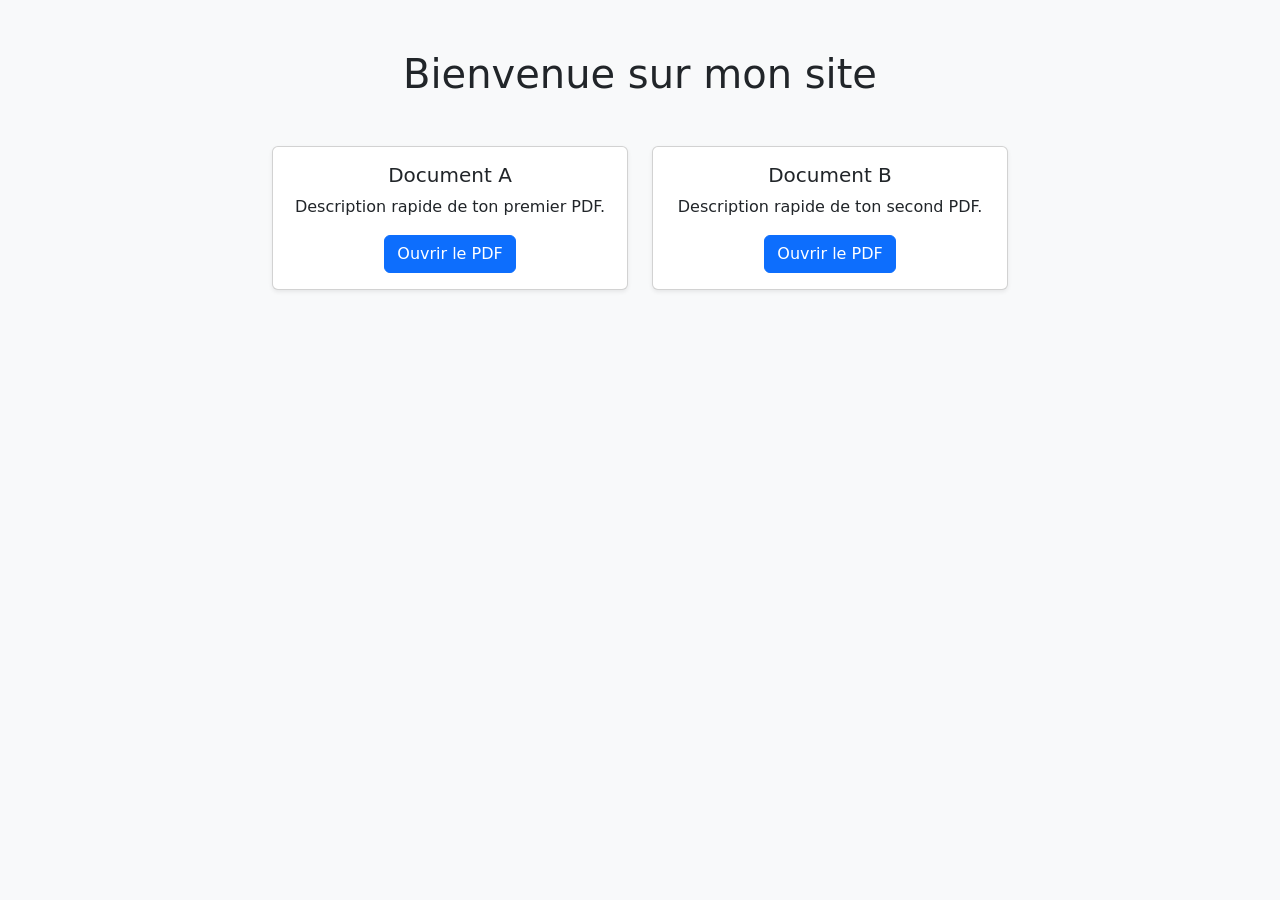
==== index.html @ 0fb9ee8d "Add initial HTML structure for PDF library site" ====
<!DOCTYPE html>
<html lang="fr">
<head>
    <meta charset="UTF-8">
    <title>Ma Bibliothèque de PDF</title>
    <link href="https://cdn.jsdelivr.net/npm/bootstrap@5.3.0/dist/css/bootstrap.min.css" rel="stylesheet">
    <style>
        body { background-color: #f8f9fa; padding-top: 50px; }
        .card { transition: transform 0.2s; }
        .card:hover { transform: scale(1.05); }
    </style>
</head>
<body>
    <div class="container text-center">
        <h1 class="mb-5">Bienvenue sur mon site</h1>
        <div class="row justify-content-center">
            
            <div class="col-md-4 mb-4">
                <div class="card shadow-sm">
                    <div class="card-body">
                        <h5 class="card-title">Document A</h5>
                        <p class="card-text">Description rapide de ton premier PDF.</p>
                        <a href="pdf/doc-a.pdf" class="btn btn-primary" target="_blank">Ouvrir le PDF</a>
                    </div>
                </div>
            </div>

            <div class="col-md-4 mb-4">
                <div class="card shadow-sm">
                    <div class="card-body">
                        <h5 class="card-title">Document B</h5>
                        <p class="card-text">Description rapide de ton second PDF.</p>
                        <a href="pdf/doc-b.pdf" class="btn btn-primary" target="_blank">Ouvrir le PDF</a>
                    </div>
                </div>
            </div>

        </div>
    </div>
</body>
</html>
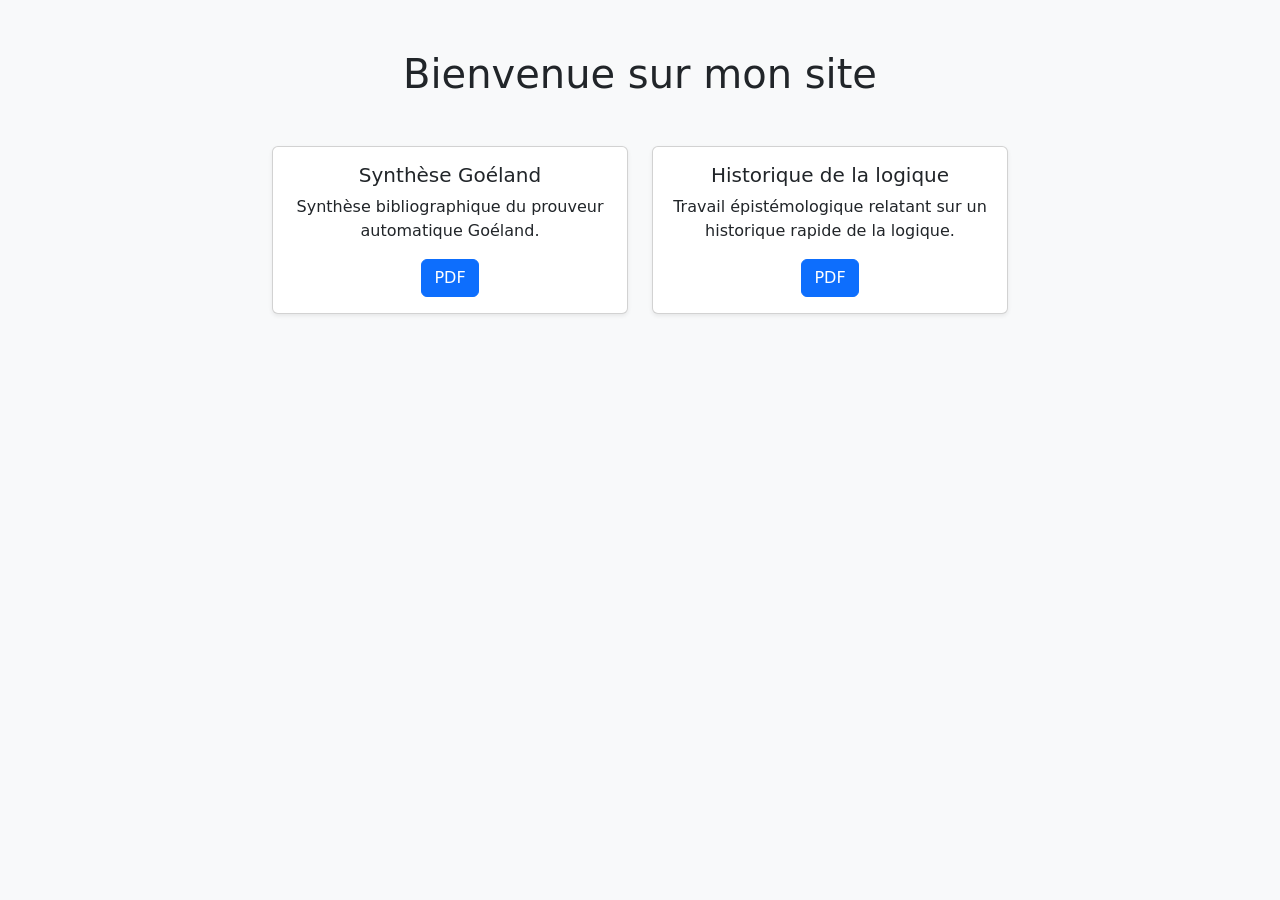
==== commit a5a0aacd: "Ajout Biblio L2 et Epistemo M1" ====
--- a/index.html
+++ b/index.html
@@ -18,9 +18,9 @@
             <div class="col-md-4 mb-4">
                 <div class="card shadow-sm">
                     <div class="card-body">
-                        <h5 class="card-title">Document A</h5>
-                        <p class="card-text">Description rapide de ton premier PDF.</p>
-                        <a href="pdf/doc-a.pdf" class="btn btn-primary" target="_blank">Ouvrir le PDF</a>
+                        <h5 class="card-title">Synthèse Goéland</h5>
+                        <p class="card-text">Synthèse bibliographique du prouveur automatique Goéland.</p>
+                        <a href="pdf/synth_goeland.pdf" class="btn btn-primary" target="_blank">PDF</a>
                     </div>
                 </div>
             </div>
@@ -28,9 +28,9 @@
             <div class="col-md-4 mb-4">
                 <div class="card shadow-sm">
                     <div class="card-body">
-                        <h5 class="card-title">Document B</h5>
-                        <p class="card-text">Description rapide de ton second PDF.</p>
-                        <a href="pdf/doc-b.pdf" class="btn btn-primary" target="_blank">Ouvrir le PDF</a>
+                        <h5 class="card-title">Historique de la logique</h5>
+                        <p class="card-text">Travail épistémologique relatant sur un historique rapide de la logique.</p>
+                        <a href="pdf/epistemo_logic.pdf" class="btn btn-primary" target="_blank">PDF</a>
                     </div>
                 </div>
             </div>
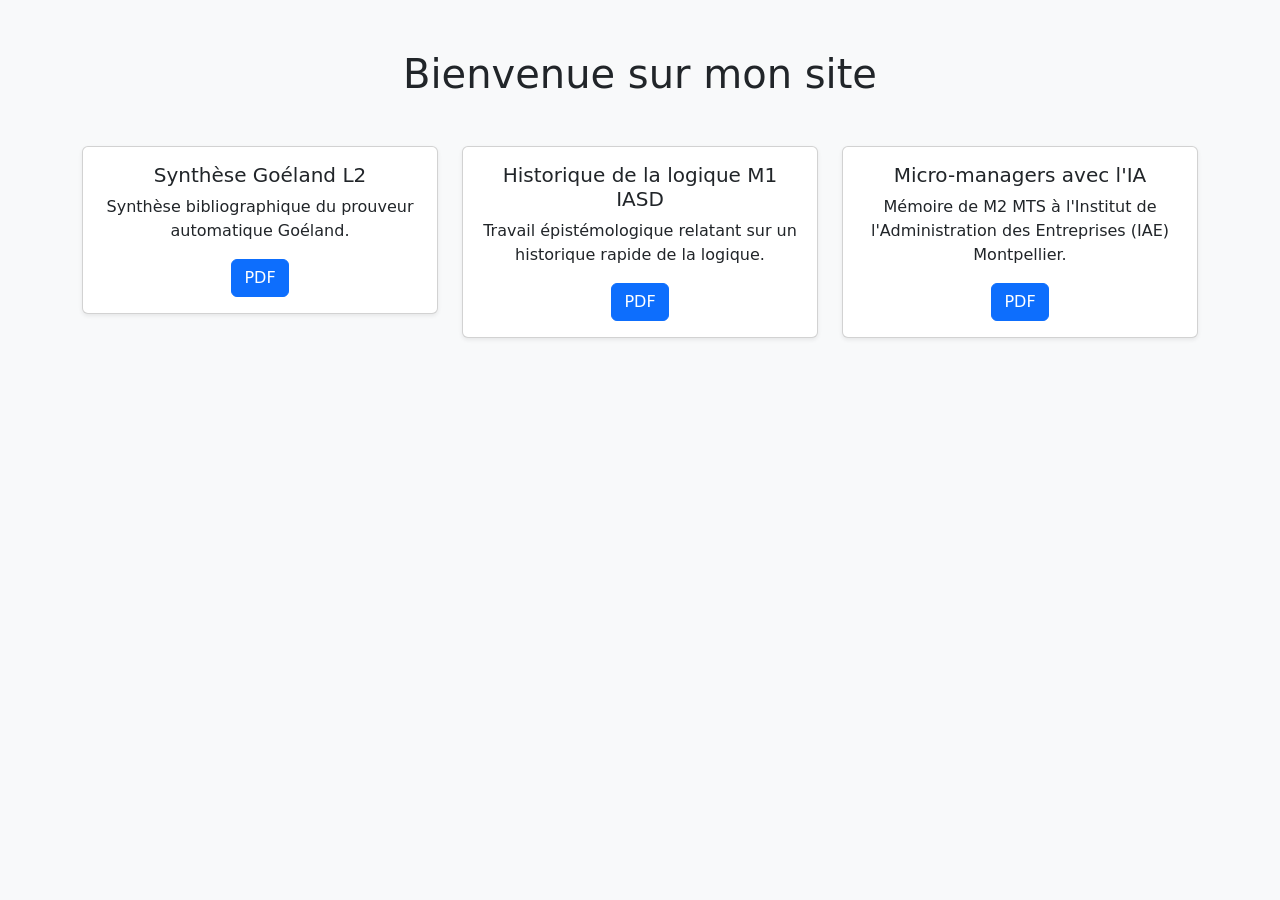
==== commit 5cd056bd: "Update card titles and add new card for Micro-managers" ====
--- a/index.html
+++ b/index.html
@@ -18,7 +18,7 @@
             <div class="col-md-4 mb-4">
                 <div class="card shadow-sm">
                     <div class="card-body">
-                        <h5 class="card-title">Synthèse Goéland</h5>
+                        <h5 class="card-title">Synthèse Goéland L2</h5>
                         <p class="card-text">Synthèse bibliographique du prouveur automatique Goéland.</p>
                         <a href="pdf/synth_goeland.pdf" class="btn btn-primary" target="_blank">PDF</a>
                     </div>
@@ -28,9 +28,19 @@
             <div class="col-md-4 mb-4">
                 <div class="card shadow-sm">
                     <div class="card-body">
-                        <h5 class="card-title">Historique de la logique</h5>
+                        <h5 class="card-title">Historique de la logique M1 IASD</h5>
                         <p class="card-text">Travail épistémologique relatant sur un historique rapide de la logique.</p>
                         <a href="pdf/epistemo_logic.pdf" class="btn btn-primary" target="_blank">PDF</a>
+                    </div>
+                </div>
+            </div>
+
+             <div class="col-md-4 mb-4">
+                <div class="card shadow-sm">
+                    <div class="card-body">
+                        <h5 class="card-title">Micro-managers avec l'IA</h5>
+                        <p class="card-text">Mémoire de M2 MTS à l'Institut de l'Administration des Entreprises (IAE) Montpellier.</p>
+                        <a href="pdf/micro_manager.pdf" class="btn btn-primary" target="_blank">PDF</a>
                     </div>
                 </div>
             </div>
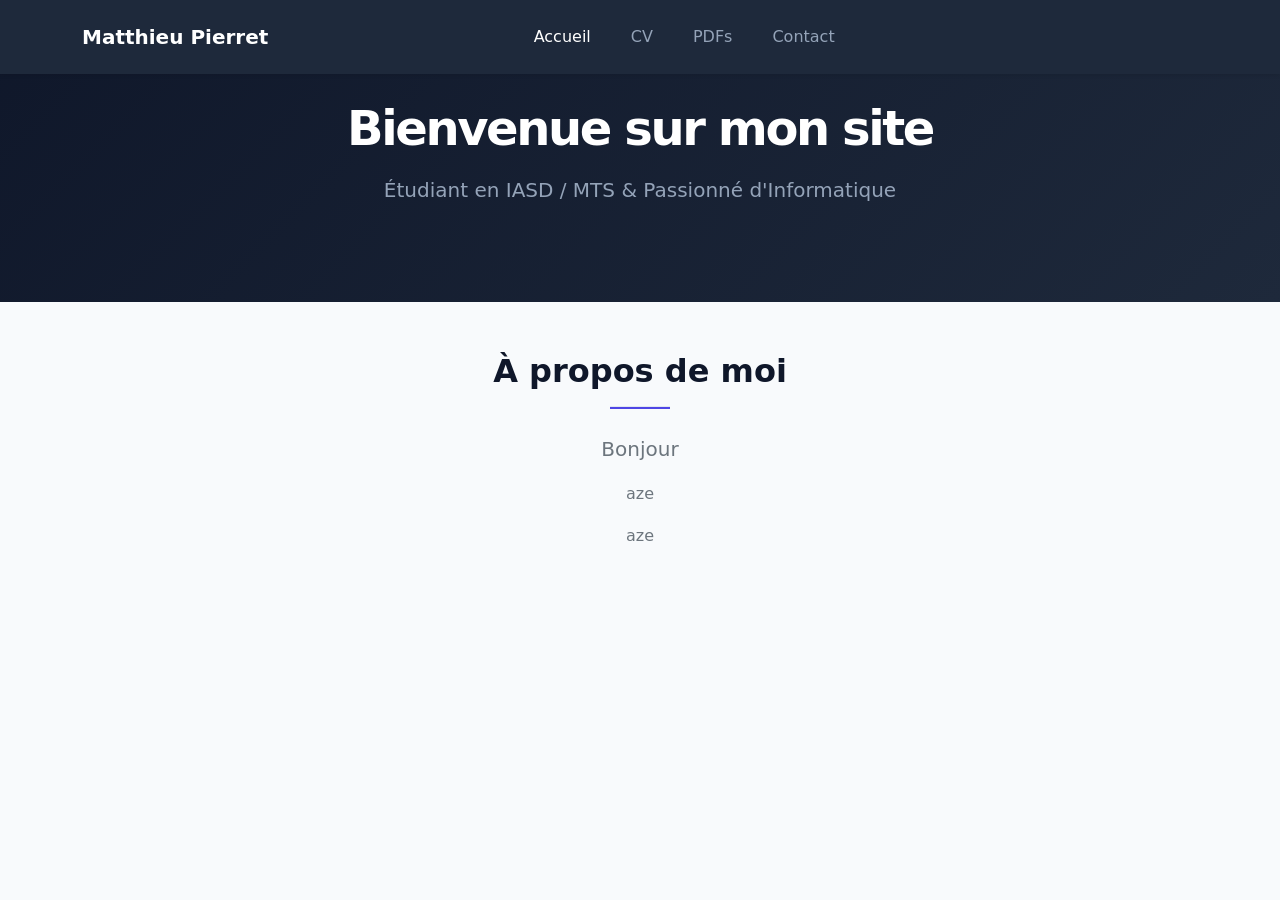
==== commit 9e65d020: "Mise à jour du site" ====
--- a/index.html
+++ b/index.html
@@ -2,50 +2,50 @@
 <html lang="fr">
 <head>
     <meta charset="UTF-8">
-    <title>Ma Bibliothèque de PDF</title>
+    <meta name="viewport" content="width=device-width, initial-scale=1.0">
+    <title>Matthieu Pierret | Accueil</title>
     <link href="https://cdn.jsdelivr.net/npm/bootstrap@5.3.0/dist/css/bootstrap.min.css" rel="stylesheet">
-    <style>
-        body { background-color: #f8f9fa; padding-top: 50px; }
-        .card { transition: transform 0.2s; }
-        .card:hover { transform: scale(1.05); }
-    </style>
+    <link href="style.css" rel="stylesheet">
 </head>
 <body>
-    <div class="container text-center">
-        <h1 class="mb-5">Bienvenue sur mon site</h1>
-        <div class="row justify-content-center">
-            
-            <div class="col-md-4 mb-4">
-                <div class="card shadow-sm">
-                    <div class="card-body">
-                        <h5 class="card-title">Synthèse Goéland L2</h5>
-                        <p class="card-text">Synthèse bibliographique du prouveur automatique Goéland.</p>
-                        <a href="pdf/synth_goeland.pdf" class="btn btn-primary" target="_blank">PDF</a>
-                    </div>
-                </div>
+
+    <nav class="navbar navbar-expand-lg navbar-dark shadow-sm fixed-top">
+        <div class="container">
+            <a class="navbar-brand" href="index.html">Matthieu Pierret</a>
+            <button class="navbar-toggler" type="button" data-bs-toggle="collapse" data-bs-target="#navbarNav">
+                <span class="navbar-toggler-icon"></span>
+            </button>
+            <div class="collapse navbar-collapse" id="navbarNav">
+                <ul class="navbar-nav mx-auto gap-2">
+                    <li class="nav-item"><a class="nav-link active" href="index.html">Accueil</a></li>
+                    <li class="nav-item"><a class="nav-link" href="cv/index.html">CV</a></li>
+                    <li class="nav-item"><a class="nav-link" href="pdfs/index.html">PDFs</a></li>
+                    <li class="nav-item"><a class="nav-link" href="contact/index.html">Contact</a></li>
+                </ul>
+                <div class="d-none d-lg-flex" style="width: 130px;"></div>
             </div>
+        </div>
+    </nav>
 
-            <div class="col-md-4 mb-4">
-                <div class="card shadow-sm">
-                    <div class="card-body">
-                        <h5 class="card-title">Historique de la logique M1 IASD</h5>
-                        <p class="card-text">Travail épistémologique relatant sur un historique rapide de la logique.</p>
-                        <a href="pdf/epistemo_logic.pdf" class="btn btn-primary" target="_blank">PDF</a>
-                    </div>
-                </div>
+    <header class="hero-section">
+        <div class="container">
+            <h1>Bienvenue sur mon site</h1>
+            <p>Étudiant en IASD / MTS & Passionné d'Informatique</p>
+        </div>
+    </header>
+
+    <main class="container mb-5">
+        <div class="row justify-content-center text-center">
+            <div class="col-md-8">
+                <h2 class="fw-bold mb-3">À propos de moi</h2>
+                <hr class="mb-4 mx-auto" style="color: #e2e8f0; width: 60px; height: 3px; background-color: #4f46e5; opacity: 1;">
+                <p class="lead text-secondary mb-3">Bonjour</p>
+                <p class="text-secondary mb-3">aze</p>
+                <p class="text-secondary">aze</p>
             </div>
+        </div>
+    </main>
 
-             <div class="col-md-4 mb-4">
-                <div class="card shadow-sm">
-                    <div class="card-body">
-                        <h5 class="card-title">Micro-managers avec l'IA</h5>
-                        <p class="card-text">Mémoire de M2 MTS à l'Institut de l'Administration des Entreprises (IAE) Montpellier.</p>
-                        <a href="pdf/micro_manager.pdf" class="btn btn-primary" target="_blank">PDF</a>
-                    </div>
-                </div>
-            </div>
-
-        </div>
-    </div>
+    <script src="https://cdn.jsdelivr.net/npm/bootstrap@5.3.0/dist/js/bootstrap.bundle.min.js"></script>
 </body>
-</html>
+</html>
--- a/style.css
+++ b/style.css
@@ -0,0 +1,105 @@
+/* ==========================================================================
+   VARIABLES DESIGN (Style moderne et pro)
+   ========================================================================== */
+   :root {
+    --primary-color: #1e293b;       /* Bleu-gris très sombre (Ardoise) */
+    --accent-color: #4f46e5;        /* Indigo moderne */
+    --accent-hover: #4338ca;
+    --bg-light: #f8fafc;           /* Fond ultra-clair et doux */
+    --text-main: #0f172a;          /* Texte presque noir pour le contraste */
+    --text-muted: #64748b;
+    --card-bg: #ffffff;
+}
+
+body {
+    font-family: system-ui, -apple-system, BlinkMacSystemFont, 'Segoe UI', Roboto, Oxygen, Ubuntu, Cantarell, sans-serif;
+    background-color: var(--bg-light);
+    color: var(--text-main);
+    line-height: 1.6;
+}
+
+/* ==========================================================================
+   BARRE DE NAVIGATION
+   ========================================================================== */
+.navbar {
+    background-color: var(--primary-color) !important;
+    padding: 1rem 0;
+}
+
+.navbar-brand {
+    font-weight: 700;
+    font-size: 1.25rem;
+    color: #ffffff !important;
+}
+
+.nav-link {
+    color: #94a3b8 !important;
+    font-weight: 500;
+    margin-left: 1rem;
+    transition: color 0.2s ease;
+}
+
+.nav-link:hover, 
+.nav-link.active {
+    color: #ffffff !important;
+}
+
+/* ==========================================================================
+   EN-TÊTE (HERO SECTION)
+   ========================================================================== */
+.hero-section {
+    padding: 100px 0 80px 0; /* On repasse à 100px au lieu de 140px */
+    background: linear-gradient(135deg, #0f172a 0%, #1e293b 100%);
+    color: #ffffff;
+    text-align: center;
+    margin-bottom: 50px;
+}
+
+.hero-section h1 {
+    font-size: 3rem;
+    font-weight: 800;
+    letter-spacing: -0.05em;
+    margin-bottom: 1rem;
+}
+
+.hero-section p {
+    color: #94a3b8;
+    font-size: 1.25rem;
+}
+
+/* ==========================================================================
+   COMPOSANTS
+   ========================================================================== */
+.content-box {
+    background-color: var(--card-bg);
+    border: 1px solid #e2e8f0;
+    border-radius: 16px;
+    box-shadow: 0 4px 6px -1px rgba(0, 0, 0, 0.05), 0 2px 4px -1px rgba(0, 0, 0, 0.03);
+}
+
+.pdf-card {
+    background-color: var(--card-bg);
+    border: 1px solid #e2e8f0;
+    border-radius: 16px;
+    transition: all 0.2s ease-in-out;
+}
+
+.pdf-card:hover {
+    transform: translateY(-4px);
+    box-shadow: 0 20px 25px -5px rgba(0, 0, 0, 0.1), 0 10px 10px -5px rgba(0, 0, 0, 0.04) !important;
+}
+
+.btn-custom-primary {
+    background-color: var(--accent-color);
+    color: #ffffff;
+    border: none;
+    font-weight: 600;
+    padding: 0.6rem 1.2rem;
+    border-radius: 8px;
+    transition: background-color 0.2s;
+}
+
+.btn-custom-primary:hover {
+    background-color: var(--accent-hover);
+    color: #ffffff;
+}
